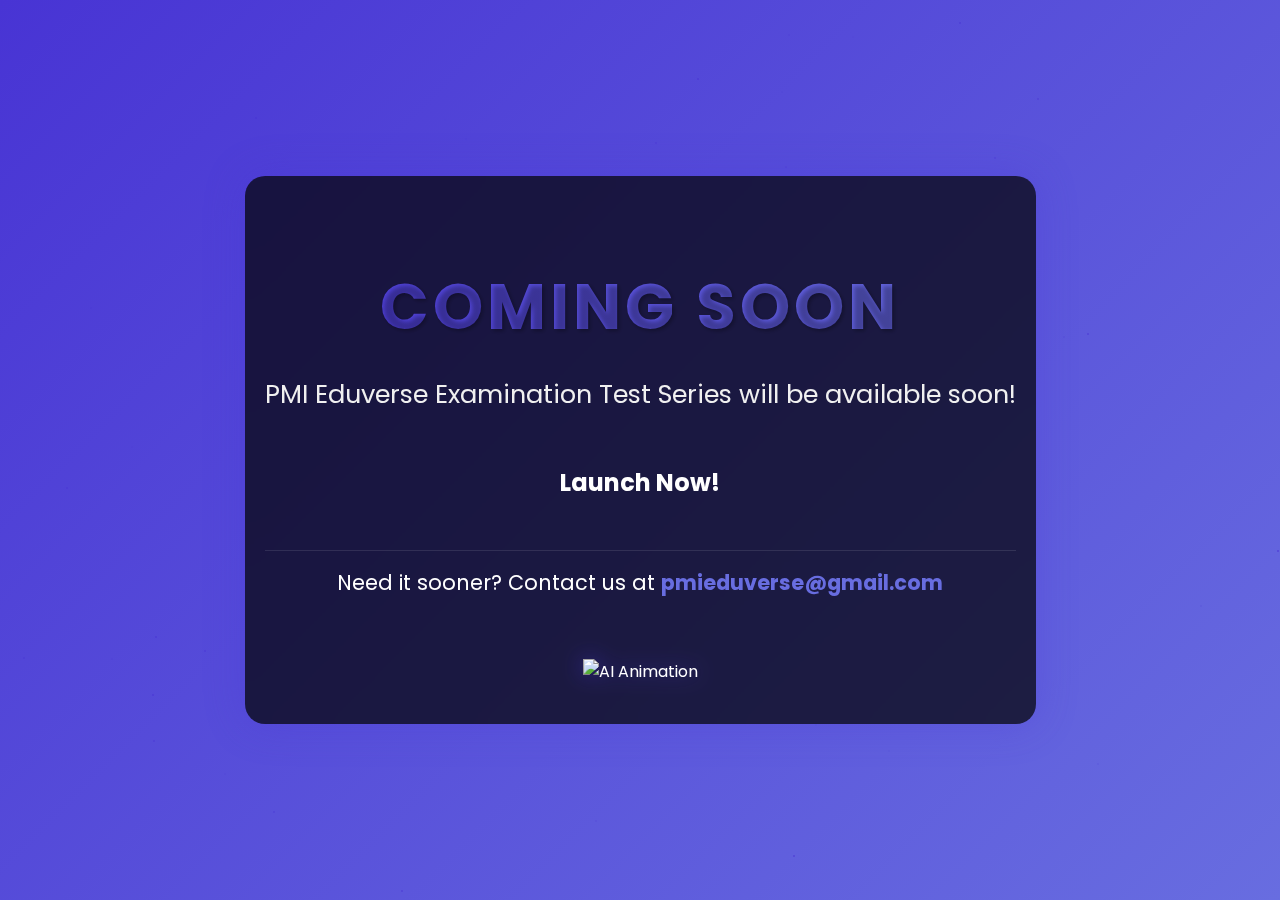
==== comingsoon.html @ 4d3b2cb5 "Create comingsoon.html" ====
<!DOCTYPE html>
<html lang="en">
<head>
    <meta charset="UTF-8">
    <meta name="viewport" content="width=device-width, initial-scale=1.0">
    <title>PMI Eduverse Examination - Coming Soon</title>
    <link href="https://fonts.googleapis.com/css2?family=Poppins:wght@300;400;600;700&display=swap" rel="stylesheet">
    <style>
        body {
            font-family: 'Poppins', sans-serif;
            margin: 0;
            padding: 0;
            display: flex;
            justify-content: center;
            align-items: center;
            min-height: 100vh;
            color: #fff;
            overflow: hidden;
            background: linear-gradient(135deg, #4834d4 0%, #686de0 100%);
            position: relative;
        }

        body::before {
            content: '';
            position: absolute;
            width: 100%;
            height: 100%;
            background: url('https://pixabay.com/get/g0430148cee8aeb64861cf37de492c9577e74dee62645a0dc1c761287dc72668c72a97647c5b2f9422e7b29ab4633d318.jpg') no-repeat center center fixed;
            background-size: cover;
            filter: brightness(0.3);
            z-index: -1;
        }

        .container {
            text-align: center;
            background: rgba(0, 0, 0, 0.7);
            padding: 40px 20px;
            border-radius: 20px;
            box-shadow: 0 0 40px rgba(72, 52, 212, 0.3);
            backdrop-filter: blur(10px);
            transform: translateY(0);
            transition: transform 0.3s ease;
            max-width: 95%;
            margin: 15px;
        }

        .container:hover {
            transform: translateY(-5px);
        }

        h1 {
            font-size: clamp(2em, 5vw, 4em);
            font-weight: 700;
            background: linear-gradient(45deg, #4834d4, #686de0);
            -webkit-background-clip: text;
            -webkit-text-fill-color: transparent;
            text-transform: uppercase;
            letter-spacing: 4px;
            margin-bottom: 20px;
            text-shadow: 2px 2px 4px rgba(0,0,0,0.3);
        }

        p {
            font-size: clamp(1em, 3vw, 1.6em);
            margin: 15px 0;
            line-height: 1.6;
            color: #f0f0f0;
        }

        .countdown {
            display: flex;
            justify-content: center;
            flex-wrap: wrap;
            gap: 15px;
            margin: 30px 0;
        }

        .countdown-item {
            background: rgba(72, 52, 212, 0.2);
            padding: clamp(10px, 3vw, 20px);
            border-radius: 15px;
            min-width: clamp(70px, 15vw, 100px);
        }

        .countdown-number {
            font-size: clamp(1.5em, 4vw, 2.5em);
            font-weight: bold;
            color: #686de0;
            margin-bottom: 5px;
        }

        .countdown-label {
            font-size: clamp(0.7em, 2vw, 0.9em);
            color: #cccccc;
            text-transform: uppercase;
        }

        .contact {
            font-size: clamp(1em, 2.5vw, 1.3em);
            margin-top: 20px;
            color: #fff;
            padding: 15px;
            border-top: 1px solid rgba(255,255,255,0.1);
        }

        .contact a {
            color: #686de0;
            text-decoration: none;
            font-weight: bold;
            position: relative;
            padding-bottom: 2px;
            transition: color 0.3s ease;
        }

        .contact a::after {
            content: '';
            position: absolute;
            width: 0;
            height: 2px;
            bottom: 0;
            left: 0;
            background-color: #686de0;
            transition: width 0.3s ease;
        }

        .contact a:hover::after {
            width: 100%;
        }

        .ai-animation {
            width: clamp(60px, 15vw, 120px);
            height: clamp(60px, 15vw, 120px);
            margin-top: 30px;
            animation: float 3s ease-in-out infinite;
            filter: drop-shadow(0 0 10px rgba(72,52,212,0.5));
        }

        @keyframes float {
            0%, 100% { transform: translateY(0) rotate(0deg); }
            50% { transform: translateY(-15px) rotate(180deg); }
        }

        .particles {
            position: fixed;
            top: 0;
            left: 0;
            width: 100%;
            height: 100%;
            pointer-events: none;
            z-index: -1;
        }

        @media (max-width: 480px) {
            .container {
                padding: 20px 15px;
            }

            .countdown {
                gap: 10px;
            }

            .countdown-item {
                min-width: 60px;
                padding: 10px;
            }
        }
    </style>
</head>
<body>
    <div class="particles"></div>
    <div class="container">
        <h1>Coming Soon</h1>
        <p>PMI Eduverse Examination Test Series will be available soon!</p>
        <div class="countdown" id="countdown">
            <div class="countdown-item">
                <div class="countdown-number" id="days">00</div>
                <div class="countdown-label">Days</div>
            </div>
            <div class="countdown-item">
                <div class="countdown-number" id="hours">00</div>
                <div class="countdown-label">Hours</div>
            </div>
            <div class="countdown-item">
                <div class="countdown-number" id="minutes">00</div>
                <div class="countdown-label">Minutes</div>
            </div>
            <div class="countdown-item">
                <div class="countdown-number" id="seconds">00</div>
                <div class="countdown-label">Seconds</div>
            </div>
        </div>
        <p class="contact">Need it sooner? Contact us at <a href="mailto:pmieduverse@gmail.com">pmieduverse@gmail.com</a></p>
        <img src="https://i.ibb.co/tmCRtbt/pngwing-com.png" alt="AI Animation" class="ai-animation">
    </div>

    <script>
        function createParticles() {
            const particles = document.querySelector('.particles');
            for(let i = 0; i < 50; i++) {
                const particle = document.createElement('div');
                particle.style.cssText = `
                    position: absolute;
                    width: 2px;
                    height: 2px;
                    background: rgba(72, 52, 212, ${Math.random() * 0.5});
                    left: ${Math.random() * 100}%;
                    top: ${Math.random() * 100}%;
                    animation: particle ${5 + Math.random() * 5}s linear infinite;
                `;
                particles.appendChild(particle);
            }
        }

        const daysEl = document.getElementById('days');
        const hoursEl = document.getElementById('hours');
        const minutesEl = document.getElementById('minutes');
        const secondsEl = document.getElementById('seconds');
        const endDate = new Date('2025-03-31T00:00:00');

        function updateCountdown() {
            const now = new Date();
            const timeLeft = endDate - now;

            if (timeLeft <= 0) {
                document.querySelector('.countdown').innerHTML = "<h2>Launch Now!</h2>";
                return;
            }

            const days = Math.floor(timeLeft / (1000 * 60 * 60 * 24));
            const hours = Math.floor((timeLeft % (1000 * 60 * 60 * 24)) / (1000 * 60 * 60));
            const minutes = Math.floor((timeLeft % (1000 * 60 * 60)) / (1000 * 60));
            const seconds = Math.floor((timeLeft % (1000 * 60)) / 1000);

            daysEl.innerHTML = days.toString().padStart(2, '0');
            hoursEl.innerHTML = hours.toString().padStart(2, '0');
            minutesEl.innerHTML = minutes.toString().padStart(2, '0');
            secondsEl.innerHTML = seconds.toString().padStart(2, '0');
        }

        createParticles();
        setInterval(updateCountdown, 1000);
        updateCountdown();

        document.addEventListener('contextmenu', event => event.preventDefault());
        document.addEventListener('keydown', function(event) {
            if (event.ctrlKey && (event.key === 'u' || event.key === 'U' || 
                (event.shiftKey && (event.key === 'I' || event.key === 'i')) || 
                event.key === 'c' || event.key === 'C')) {
                event.preventDefault();
            }
        });
        document.addEventListener('selectstart', event => event.preventDefault());

        setInterval(function() {
            if (window.outerHeight - window.innerHeight > 200 || window.outerWidth - window.innerWidth > 200) {
                document.body.innerHTML = '';
            }
        }, 1000);
    </script>
</body>
</html>
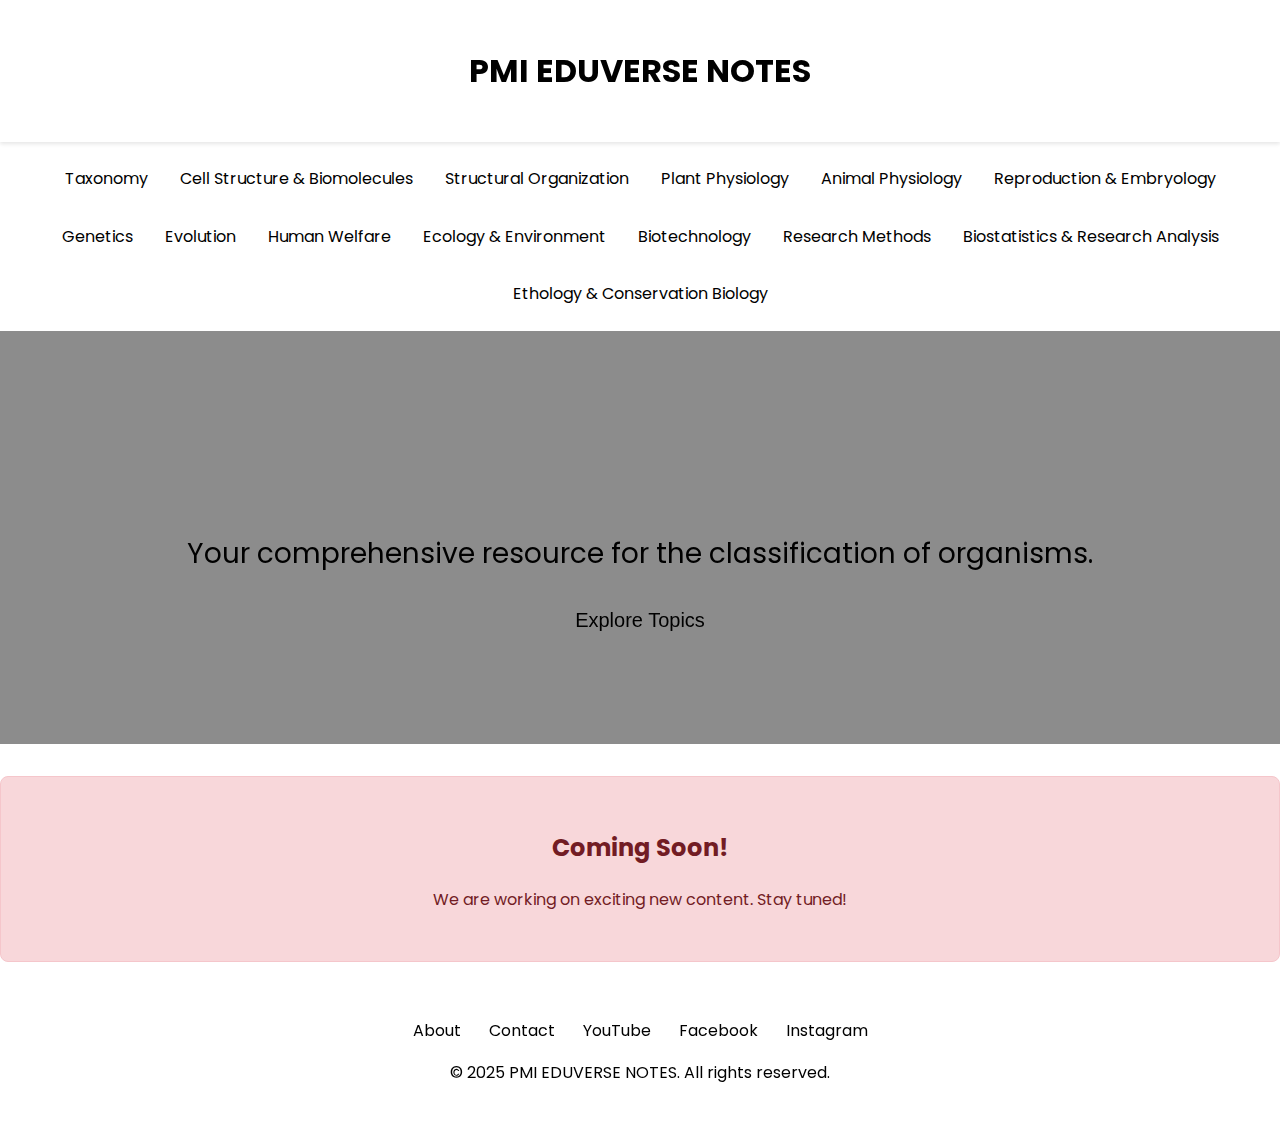
==== commit 42a02804: "Update comingsoon.html" ====
--- a/comingsoon.html
+++ b/comingsoon.html
@@ -3,259 +3,63 @@
 <head>
     <meta charset="UTF-8">
     <meta name="viewport" content="width=device-width, initial-scale=1.0">
-    <title>PMI Eduverse Examination - Coming Soon</title>
-    <link href="https://fonts.googleapis.com/css2?family=Poppins:wght@300;400;600;700&display=swap" rel="stylesheet">
+    <meta name="description" content="Explore comprehensive notes on Taxonomy and related biology topics by PMI Eduverse. Access detailed resources, videos, and discussions for better understanding.">
+    <meta name="keywords" content="Taxonomy, Biology, PMI Eduverse, Education, Notes, Biology Resources, Taxonomy Videos, Biology Discussions, Classification of Organisms">
+    <meta name="author" content="PMI Eduverse">
+    <title>Taxonomy - PMI EDUVERSE NOTES</title>
+    <link rel="stylesheet" href="https://fonts.googleapis.com/css2?family=Poppins:wght@400;600&display=swap">
+    <link rel="stylesheet" href="style.css">
     <style>
-        body {
-            font-family: 'Poppins', sans-serif;
-            margin: 0;
-            padding: 0;
-            display: flex;
-            justify-content: center;
-            align-items: center;
-            min-height: 100vh;
-            color: #fff;
-            overflow: hidden;
-            background: linear-gradient(135deg, #4834d4 0%, #686de0 100%);
-            position: relative;
-        }
-
-        body::before {
-            content: '';
-            position: absolute;
-            width: 100%;
-            height: 100%;
-            background: url('https://pixabay.com/get/g0430148cee8aeb64861cf37de492c9577e74dee62645a0dc1c761287dc72668c72a97647c5b2f9422e7b29ab4633d318.jpg') no-repeat center center fixed;
-            background-size: cover;
-            filter: brightness(0.3);
-            z-index: -1;
-        }
-
-        .container {
+        .coming-soon {
+            background-color: #f8d7da;
+            color: #721c24;
+            padding: 2rem;
             text-align: center;
-            background: rgba(0, 0, 0, 0.7);
-            padding: 40px 20px;
-            border-radius: 20px;
-            box-shadow: 0 0 40px rgba(72, 52, 212, 0.3);
-            backdrop-filter: blur(10px);
-            transform: translateY(0);
-            transition: transform 0.3s ease;
-            max-width: 95%;
-            margin: 15px;
-        }
-
-        .container:hover {
-            transform: translateY(-5px);
-        }
-
-        h1 {
-            font-size: clamp(2em, 5vw, 4em);
-            font-weight: 700;
-            background: linear-gradient(45deg, #4834d4, #686de0);
-            -webkit-background-clip: text;
-            -webkit-text-fill-color: transparent;
-            text-transform: uppercase;
-            letter-spacing: 4px;
-            margin-bottom: 20px;
-            text-shadow: 2px 2px 4px rgba(0,0,0,0.3);
-        }
-
-        p {
-            font-size: clamp(1em, 3vw, 1.6em);
-            margin: 15px 0;
-            line-height: 1.6;
-            color: #f0f0f0;
-        }
-
-        .countdown {
-            display: flex;
-            justify-content: center;
-            flex-wrap: wrap;
-            gap: 15px;
-            margin: 30px 0;
-        }
-
-        .countdown-item {
-            background: rgba(72, 52, 212, 0.2);
-            padding: clamp(10px, 3vw, 20px);
-            border-radius: 15px;
-            min-width: clamp(70px, 15vw, 100px);
-        }
-
-        .countdown-number {
-            font-size: clamp(1.5em, 4vw, 2.5em);
-            font-weight: bold;
-            color: #686de0;
-            margin-bottom: 5px;
-        }
-
-        .countdown-label {
-            font-size: clamp(0.7em, 2vw, 0.9em);
-            color: #cccccc;
-            text-transform: uppercase;
-        }
-
-        .contact {
-            font-size: clamp(1em, 2.5vw, 1.3em);
-            margin-top: 20px;
-            color: #fff;
-            padding: 15px;
-            border-top: 1px solid rgba(255,255,255,0.1);
-        }
-
-        .contact a {
-            color: #686de0;
-            text-decoration: none;
-            font-weight: bold;
-            position: relative;
-            padding-bottom: 2px;
-            transition: color 0.3s ease;
-        }
-
-        .contact a::after {
-            content: '';
-            position: absolute;
-            width: 0;
-            height: 2px;
-            bottom: 0;
-            left: 0;
-            background-color: #686de0;
-            transition: width 0.3s ease;
-        }
-
-        .contact a:hover::after {
-            width: 100%;
-        }
-
-        .ai-animation {
-            width: clamp(60px, 15vw, 120px);
-            height: clamp(60px, 15vw, 120px);
-            margin-top: 30px;
-            animation: float 3s ease-in-out infinite;
-            filter: drop-shadow(0 0 10px rgba(72,52,212,0.5));
-        }
-
-        @keyframes float {
-            0%, 100% { transform: translateY(0) rotate(0deg); }
-            50% { transform: translateY(-15px) rotate(180deg); }
-        }
-
-        .particles {
-            position: fixed;
-            top: 0;
-            left: 0;
-            width: 100%;
-            height: 100%;
-            pointer-events: none;
-            z-index: -1;
-        }
-
-        @media (max-width: 480px) {
-            .container {
-                padding: 20px 15px;
-            }
-
-            .countdown {
-                gap: 10px;
-            }
-
-            .countdown-item {
-                min-width: 60px;
-                padding: 10px;
-            }
+            border: 1px solid #f5c6cb;
+            border-radius: 8px;
+            margin: 2rem 0;
         }
     </style>
 </head>
 <body>
-    <div class="particles"></div>
-    <div class="container">
-        <h1>Coming Soon</h1>
-        <p>PMI Eduverse Examination Test Series will be available soon!</p>
-        <div class="countdown" id="countdown">
-            <div class="countdown-item">
-                <div class="countdown-number" id="days">00</div>
-                <div class="countdown-label">Days</div>
-            </div>
-            <div class="countdown-item">
-                <div class="countdown-number" id="hours">00</div>
-                <div class="countdown-label">Hours</div>
-            </div>
-            <div class="countdown-item">
-                <div class="countdown-number" id="minutes">00</div>
-                <div class="countdown-label">Minutes</div>
-            </div>
-            <div class="countdown-item">
-                <div class="countdown-number" id="seconds">00</div>
-                <div class="countdown-label">Seconds</div>
-            </div>
+    <header>
+        <h1>PMI EDUVERSE NOTES</h1>
+    </header>
+    <nav aria-label="Main navigation">
+        <a href="taxonomy.html">Taxonomy</a>
+        <a href="comingsoon.html">Cell Structure & Biomolecules</a>
+        <a href="comingsoon.html">Structural Organization</a>
+        <a href="comingsoon.html">Plant Physiology</a>
+        <a href="comingsoon.html">Animal Physiology</a>
+        <a href="comingsoon.html">Reproduction & Embryology</a>
+        <a href="comingsoon.html">Genetics</a>
+        <a href="comingsoon.html">Evolution</a>
+        <a href="comingsoon.html">Human Welfare</a>
+        <a href="comingsoon.html">Ecology & Environment</a>
+        <a href="comingsoon.html">Biotechnology</a>
+        <a href="comingsoon.html">Research Methods</a>
+        <a href="comingsoon.html">Biostatistics & Research Analysis</a>
+        <a href="comingsoon.html">Ethology & Conservation Biology</a>
+    </nav>
+    <section class="hero" aria-label="Hero section">
+        <h1>Welcome to PMI EDUVERSE</h1>
+        <p>Your comprehensive resource for the classification of organisms.</p>
+        <button onclick="window.location.href='#topics'">Explore Topics</button>
+    </section>
+    <section class="coming-soon" aria-label="Coming Soon section">
+        <h2>Coming Soon!</h2>
+        <p>We are working on exciting new content. Stay tuned!</p>
+    </section>
+    <footer aria-label="Footer">
+        <div class="footer-links">
+            <a href="#about">About</a>
+            <a href="#contact">Contact</a>
+            <a href="https://www.youtube.com/yourchannel" target="_blank" aria-label="Visit our YouTube channel">YouTube</a>
+            <a href="https://www.facebook.com/yourpage" target="_blank" aria-label="Visit our Facebook page">Facebook</a>
+            <a href="https://www.instagram.com/yourprofile" target="_blank" aria-label="Visit our Instagram profile">Instagram</a>
         </div>
-        <p class="contact">Need it sooner? Contact us at <a href="mailto:pmieduverse@gmail.com">pmieduverse@gmail.com</a></p>
-        <img src="https://i.ibb.co/tmCRtbt/pngwing-com.png" alt="AI Animation" class="ai-animation">
-    </div>
-
-    <script>
-        function createParticles() {
-            const particles = document.querySelector('.particles');
-            for(let i = 0; i < 50; i++) {
-                const particle = document.createElement('div');
-                particle.style.cssText = `
-                    position: absolute;
-                    width: 2px;
-                    height: 2px;
-                    background: rgba(72, 52, 212, ${Math.random() * 0.5});
-                    left: ${Math.random() * 100}%;
-                    top: ${Math.random() * 100}%;
-                    animation: particle ${5 + Math.random() * 5}s linear infinite;
-                `;
-                particles.appendChild(particle);
-            }
-        }
-
-        const daysEl = document.getElementById('days');
-        const hoursEl = document.getElementById('hours');
-        const minutesEl = document.getElementById('minutes');
-        const secondsEl = document.getElementById('seconds');
-        const endDate = new Date('2025-03-31T00:00:00');
-
-        function updateCountdown() {
-            const now = new Date();
-            const timeLeft = endDate - now;
-
-            if (timeLeft <= 0) {
-                document.querySelector('.countdown').innerHTML = "<h2>Launch Now!</h2>";
-                return;
-            }
-
-            const days = Math.floor(timeLeft / (1000 * 60 * 60 * 24));
-            const hours = Math.floor((timeLeft % (1000 * 60 * 60 * 24)) / (1000 * 60 * 60));
-            const minutes = Math.floor((timeLeft % (1000 * 60 * 60)) / (1000 * 60));
-            const seconds = Math.floor((timeLeft % (1000 * 60)) / 1000);
-
-            daysEl.innerHTML = days.toString().padStart(2, '0');
-            hoursEl.innerHTML = hours.toString().padStart(2, '0');
-            minutesEl.innerHTML = minutes.toString().padStart(2, '0');
-            secondsEl.innerHTML = seconds.toString().padStart(2, '0');
-        }
-
-        createParticles();
-        setInterval(updateCountdown, 1000);
-        updateCountdown();
-
-        document.addEventListener('contextmenu', event => event.preventDefault());
-        document.addEventListener('keydown', function(event) {
-            if (event.ctrlKey && (event.key === 'u' || event.key === 'U' || 
-                (event.shiftKey && (event.key === 'I' || event.key === 'i')) || 
-                event.key === 'c' || event.key === 'C')) {
-                event.preventDefault();
-            }
-        });
-        document.addEventListener('selectstart', event => event.preventDefault());
-
-        setInterval(function() {
-            if (window.outerHeight - window.innerHeight > 200 || window.outerWidth - window.innerWidth > 200) {
-                document.body.innerHTML = '';
-            }
-        }, 1000);
-    </script>
+        <p>© 2025 PMI EDUVERSE NOTES. All rights reserved.</p>
+    </footer>
+    <script src="script.js"></script>
 </body>
 </html>
--- a/style.css
+++ b/style.css
@@ -0,0 +1,329 @@
+<style>
+        :root {
+            --primary-color: #1F2937;
+            --secondary-color: #F39C12;
+            --background-color: #F3F4F6;
+            --text-color: #FFFFFF;
+            --dark-mode-bg: #111827;
+            --dark-mode-text: #E5E7EB;
+            --theme-blue-bg: #0D6EFD;
+            --theme-blue-text: #FFFFFF;
+            --theme-green-bg: #198754;
+            --theme-green-text: #FFFFFF;
+            --transition-speed: 0.3s;
+        }
+
+        * {
+            box-sizing: border-box;
+        }
+
+        body {
+            font-family: 'Poppins', sans-serif;
+            margin: 0;
+            padding: 0;
+            background-color: var(--background-color);
+            color: var(--primary-color);
+            transition: background-color var(--transition-speed), color var(--transition-speed);
+            line-height: 1.6;
+        }
+
+        header {
+            background-color: var(--primary-color);
+            color: var(--text-color);
+            padding: 1.5rem 0;
+            text-align: center;
+            position: sticky;
+            top: 0;
+            z-index: 1000;
+            box-shadow: 0 2px 4px rgba(0, 0, 0, 0.1);
+        }
+
+        nav {
+            display: flex;
+            justify-content: center;
+            background-color: var(--primary-color);
+            padding: 0.5rem 0;
+            flex-wrap: wrap;
+        }
+
+        nav a {
+            color: var(--text-color);
+            padding: 1rem;
+            text-decoration: none;
+            transition: background-color var(--transition-speed);
+        }
+
+        nav a:hover, nav a:focus {
+            background-color: #374151;
+            outline: none;
+        }
+
+        .hero {
+            background-image: linear-gradient(rgba(0, 0, 0, 0.5), rgba(0, 0, 0, 0.5)), url('hero-image.webp');
+            background-size: cover;
+            background-position: center;
+            color: var(--text-color);
+            padding: 6rem 1rem;
+            text-align: center;
+            position: relative;
+            overflow: hidden;
+        }
+
+        .hero::before {
+            content: '';
+            position: absolute;
+            top: 0;
+            left: 0;
+            width: 100%;
+            height: 100%;
+            background: rgba(255, 255, 255, 0.1);
+            backdrop-filter: blur(5px);
+            z-index: 1;
+        }
+
+        .hero h1 {
+            font-size: 3.5rem;
+            background: linear-gradient(90deg, var(--secondary-color), #FFD700);
+            -webkit-background-clip: text;
+            -webkit-text-fill-color: transparent;
+            position: relative;
+            z-index: 2;
+            margin: 0;
+        }
+
+        .hero p {
+            font-size: 1.75rem;
+            position: relative;
+            z-index: 2;
+            margin: 1rem 0;
+        }
+
+        .hero button {
+            background-color: var(--secondary-color);
+            border: none;
+            color: var(--text-color);
+            padding: 1rem 2rem;
+            font-size: 1.25rem;
+            cursor: pointer;
+            transition: background-color var(--transition-speed), transform var(--transition-speed);
+            border-radius: 8px;
+            position: relative;
+            z-index: 2;
+        }
+
+        .hero button:hover, .hero button:focus {
+            background-color: #FFD700;
+            transform: translateY(-5px);
+            outline: none;
+        }
+
+        .search-container {
+            max-width: 1200px;
+            margin: 2rem auto;
+            padding: 0 1.5rem;
+            text-align: center;
+        }
+
+        .search-container input {
+            width: 100%;
+            max-width: 500px;
+            padding: 0.75rem;
+            font-size: 1rem;
+            border: 2px solid var(--primary-color);
+            border-radius: 8px;
+            transition: border-color var(--transition-speed);
+        }
+
+        .search-container input:focus {
+            border-color: var(--secondary-color);
+            outline: none;
+        }
+
+        .topics {
+            display: grid;
+            grid-template-columns: repeat(auto-fit, minmax(300px, 1fr));
+            gap: 2rem;
+            padding: 3rem 1.5rem;
+            max-width: 1200px;
+            margin: 0 auto;
+        }
+
+        .topic {
+            background-color: var(--text-color);
+            border-radius: 12px;
+            box-shadow: 0 4px 6px rgba(0, 0, 0, 0.1);
+            overflow: hidden;
+            transition: transform var(--transition-speed), box-shadow var(--transition-speed);
+            position: relative;
+            z-index: 1;
+            display: flex;
+            flex-direction: column;
+        }
+
+        .topic:hover, .topic:focus-within {
+            transform: translateY(-10px);
+            box-shadow: 0 8px 12px rgba(0, 0, 0, 0.2);
+        }
+
+        .topic img {
+            width: 100%;
+            height: auto;
+            aspect-ratio: 16 / 9;
+            object-fit: cover;
+            border-top-left-radius: 12px;
+            border-top-right-radius: 12px;
+        }
+
+        .topic-content {
+            padding: 1.5rem;
+            flex-grow: 1;
+            display: flex;
+            flex-direction: column;
+            justify-content: space-between;
+        }
+
+        .topic h2 {
+            font-size: 1.5rem;
+            margin: 0 0 0.5rem;
+            color: var(--primary-color);
+        }
+
+        .topic-links {
+            display: flex;
+            flex-wrap: wrap;
+            gap: 0.5rem;
+            justify-content: center;
+        }
+
+        .topic a {
+            color: var(--secondary-color);
+            text-decoration: none;
+            font-weight: bold;
+            transition: color var(--transition-speed);
+            padding: 0.25rem 0.5rem;
+        }
+
+        .topic a:hover, .topic a:focus {
+            color: #FFD700;
+            outline: none;
+        }
+
+        footer {
+            background-color: var(--primary-color);
+            color: var(--text-color);
+            text-align: center;
+            padding: 1.5rem 0;
+            position: relative;
+            z-index: 1000;
+        }
+
+        .footer-links a {
+            color: var(--text-color);
+            margin: 0 0.75rem;
+            text-decoration: none;
+            transition: color var(--transition-speed);
+        }
+
+        .footer-links a:hover, .footer-links a:focus {
+            color: var(--secondary-color);
+            outline: none;
+        }
+
+        @media (max-width: 768px) {
+            nav {
+                flex-direction: column;
+                padding: 0;
+            }
+
+            nav a {
+                padding: 0.75rem;
+            }
+
+            .hero h1 {
+                font-size: 2.5rem;
+            }
+
+            .hero p {
+                font-size: 1.25rem;
+            }
+
+            .hero button {
+                padding: 0.75rem 1.5rem;
+                font-size: 1rem;
+            }
+
+            .topics {
+                grid-template-columns: 1fr;
+            }
+        }
+
+        /* Dark Mode */
+        body.dark-mode {
+            background-color: var(--dark-mode-bg);
+            color: var(--dark-mode-text);
+        }
+
+        body.dark-mode header,
+        body.dark-mode nav,
+        body.dark-mode footer {
+            background-color: var(--dark-mode-bg);
+        }
+
+        body.dark-mode .topic {
+            background-color: #1F2937;
+        }
+
+        body.dark-mode .topic h2 {
+            color: var(--dark-mode-text);
+        }
+
+        body.dark-mode .search-container input {
+            background-color: #374151;
+            color: var(--dark-mode-text);
+            border-color: var(--dark-mode-text);
+        }
+
+        /* Blue Theme */
+        body.blue-theme {
+            --primary-color: var(--theme-blue-bg);
+            --text-color: var(--theme-blue-text);
+        }
+
+        /* Green Theme */
+        body.green-theme {
+            --primary-color: var(--theme-green-bg);
+            --text-color: var(--theme-green-text);
+        }
+
+        /* Animations */
+        @keyframes fadeIn {
+            from { opacity: 0; }
+            to { opacity: 1; }
+        }
+
+        @keyframes slideIn {
+            from { transform: translateX(-100%); }
+            to { transform: translateX(0); }
+        }
+
+        @keyframes scaleUp {
+            from { transform: scale(0.5); }
+            to { transform: scale(1); }
+        }
+
+        .theme-button {
+            animation: fadeIn 0.5s ease-in-out;
+        }
+
+        .theme-button.dark {
+            animation: slideIn 0.5s ease-in-out;
+        }
+
+        .theme-button.blue {
+            animation: scaleUp 0.5s ease-in-out;
+        }
+
+        .theme-button.green {
+            animation: fadeIn 0.5s ease-in-out;
+        }
+    </style>
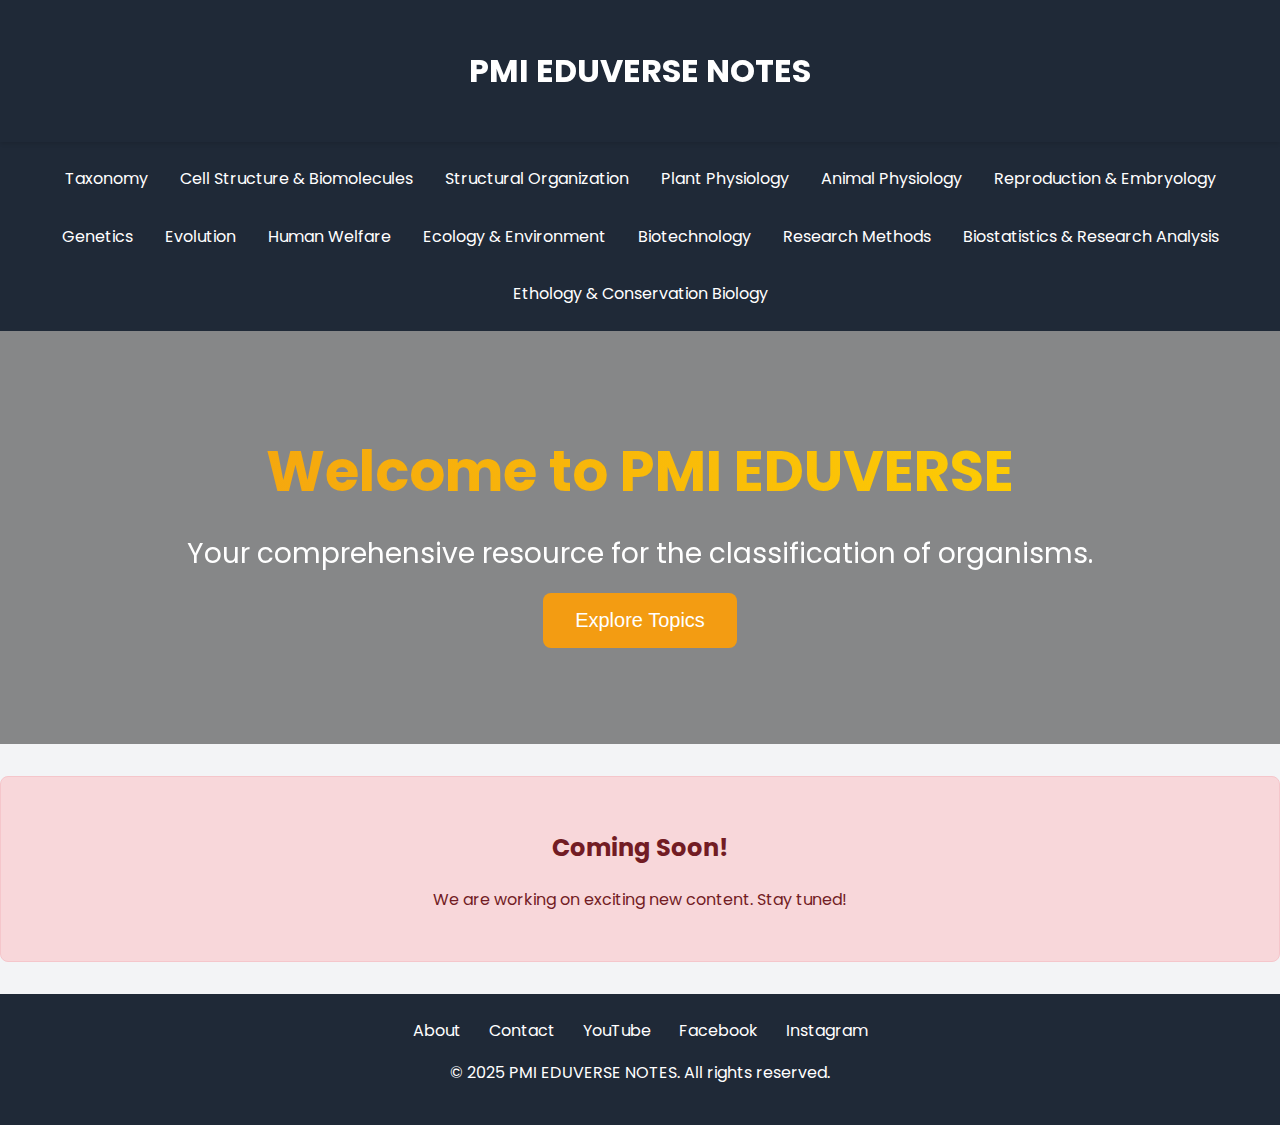
==== commit 7c41f65f: "Update comingsoon.html" ====
--- a/comingsoon.html
+++ b/comingsoon.html
@@ -10,6 +10,333 @@
     <link rel="stylesheet" href="https://fonts.googleapis.com/css2?family=Poppins:wght@400;600&display=swap">
     <link rel="stylesheet" href="style.css">
     <style>
+        :root {
+            --primary-color: #1F2937;
+            --secondary-color: #F39C12;
+            --background-color: #F3F4F6;
+            --text-color: #FFFFFF;
+            --dark-mode-bg: #111827;
+            --dark-mode-text: #E5E7EB;
+            --theme-blue-bg: #0D6EFD;
+            --theme-blue-text: #FFFFFF;
+            --theme-green-bg: #198754;
+            --theme-green-text: #FFFFFF;
+            --transition-speed: 0.3s;
+        }
+
+        * {
+            box-sizing: border-box;
+        }
+
+        body {
+            font-family: 'Poppins', sans-serif;
+            margin: 0;
+            padding: 0;
+            background-color: var(--background-color);
+            color: var(--primary-color);
+            transition: background-color var(--transition-speed), color var(--transition-speed);
+            line-height: 1.6;
+        }
+
+        header {
+            background-color: var(--primary-color);
+            color: var(--text-color);
+            padding: 1.5rem 0;
+            text-align: center;
+            position: sticky;
+            top: 0;
+            z-index: 1000;
+            box-shadow: 0 2px 4px rgba(0, 0, 0, 0.1);
+        }
+
+        nav {
+            display: flex;
+            justify-content: center;
+            background-color: var(--primary-color);
+            padding: 0.5rem 0;
+            flex-wrap: wrap;
+        }
+
+        nav a {
+            color: var(--text-color);
+            padding: 1rem;
+            text-decoration: none;
+            transition: background-color var(--transition-speed);
+        }
+
+        nav a:hover, nav a:focus {
+            background-color: #374151;
+            outline: none;
+        }
+
+        .hero {
+            background-image: linear-gradient(rgba(0, 0, 0, 0.5), rgba(0, 0, 0, 0.5)), url('hero-image.webp');
+            background-size: cover;
+            background-position: center;
+            color: var(--text-color);
+            padding: 6rem 1rem;
+            text-align: center;
+            position: relative;
+            overflow: hidden;
+        }
+
+        .hero::before {
+            content: '';
+            position: absolute;
+            top: 0;
+            left: 0;
+            width: 100%;
+            height: 100%;
+            background: rgba(255, 255, 255, 0.1);
+            backdrop-filter: blur(5px);
+            z-index: 1;
+        }
+
+        .hero h1 {
+            font-size: 3.5rem;
+            background: linear-gradient(90deg, var(--secondary-color), #FFD700);
+            -webkit-background-clip: text;
+            -webkit-text-fill-color: transparent;
+            position: relative;
+            z-index: 2;
+            margin: 0;
+        }
+
+        .hero p {
+            font-size: 1.75rem;
+            position: relative;
+            z-index: 2;
+            margin: 1rem 0;
+        }
+
+        .hero button {
+            background-color: var(--secondary-color);
+            border: none;
+            color: var(--text-color);
+            padding: 1rem 2rem;
+            font-size: 1.25rem;
+            cursor: pointer;
+            transition: background-color var(--transition-speed), transform var(--transition-speed);
+            border-radius: 8px;
+            position: relative;
+            z-index: 2;
+        }
+
+        .hero button:hover, .hero button:focus {
+            background-color: #FFD700;
+            transform: translateY(-5px);
+            outline: none;
+        }
+
+        .search-container {
+            max-width: 1200px;
+            margin: 2rem auto;
+            padding: 0 1.5rem;
+            text-align: center;
+        }
+
+        .search-container input {
+            width: 100%;
+            max-width: 500px;
+            padding: 0.75rem;
+            font-size: 1rem;
+            border: 2px solid var(--primary-color);
+            border-radius: 8px;
+            transition: border-color var(--transition-speed);
+        }
+
+        .search-container input:focus {
+            border-color: var(--secondary-color);
+            outline: none;
+        }
+
+        .topics {
+            display: grid;
+            grid-template-columns: repeat(auto-fit, minmax(300px, 1fr));
+            gap: 2rem;
+            padding: 3rem 1.5rem;
+            max-width: 1200px;
+            margin: 0 auto;
+        }
+
+        .topic {
+            background-color: var(--text-color);
+            border-radius: 12px;
+            box-shadow: 0 4px 6px rgba(0, 0, 0, 0.1);
+            overflow: hidden;
+            transition: transform var(--transition-speed), box-shadow var(--transition-speed);
+            position: relative;
+            z-index: 1;
+            display: flex;
+            flex-direction: column;
+        }
+
+        .topic:hover, .topic:focus-within {
+            transform: translateY(-10px);
+            box-shadow: 0 8px 12px rgba(0, 0, 0, 0.2);
+        }
+
+        .topic img {
+            width: 100%;
+            height: auto;
+            aspect-ratio: 16 / 9;
+            object-fit: cover;
+            border-top-left-radius: 12px;
+            border-top-right-radius: 12px;
+        }
+
+        .topic-content {
+            padding: 1.5rem;
+            flex-grow: 1;
+            display: flex;
+            flex-direction: column;
+            justify-content: space-between;
+        }
+
+        .topic h2 {
+            font-size: 1.5rem;
+            margin: 0 0 0.5rem;
+            color: var(--primary-color);
+        }
+
+        .topic-links {
+            display: flex;
+            flex-wrap: wrap;
+            gap: 0.5rem;
+            justify-content: center;
+        }
+
+        .topic a {
+            color: var(--secondary-color);
+            text-decoration: none;
+            font-weight: bold;
+            transition: color var(--transition-speed);
+            padding: 0.25rem 0.5rem;
+        }
+
+        .topic a:hover, .topic a:focus {
+            color: #FFD700;
+            outline: none;
+        }
+
+        footer {
+            background-color: var(--primary-color);
+            color: var(--text-color);
+            text-align: center;
+            padding: 1.5rem 0;
+            position: relative;
+            z-index: 1000;
+        }
+
+        .footer-links a {
+            color: var(--text-color);
+            margin: 0 0.75rem;
+            text-decoration: none;
+            transition: color var(--transition-speed);
+        }
+
+        .footer-links a:hover, .footer-links a:focus {
+            color: var(--secondary-color);
+            outline: none;
+        }
+
+        @media (max-width: 768px) {
+            nav {
+                flex-direction: column;
+                padding: 0;
+            }
+
+            nav a {
+                padding: 0.75rem;
+            }
+
+            .hero h1 {
+                font-size: 2.5rem;
+            }
+
+            .hero p {
+                font-size: 1.25rem;
+            }
+
+            .hero button {
+                padding: 0.75rem 1.5rem;
+                font-size: 1rem;
+            }
+
+            .topics {
+                grid-template-columns: 1fr;
+            }
+        }
+
+        /* Dark Mode */
+        body.dark-mode {
+            background-color: var(--dark-mode-bg);
+            color: var(--dark-mode-text);
+        }
+
+        body.dark-mode header,
+        body.dark-mode nav,
+        body.dark-mode footer {
+            background-color: var(--dark-mode-bg);
+        }
+
+        body.dark-mode .topic {
+            background-color: #1F2937;
+        }
+
+        body.dark-mode .topic h2 {
+            color: var(--dark-mode-text);
+        }
+
+        body.dark-mode .search-container input {
+            background-color: #374151;
+            color: var(--dark-mode-text);
+            border-color: var(--dark-mode-text);
+        }
+
+        /* Blue Theme */
+        body.blue-theme {
+            --primary-color: var(--theme-blue-bg);
+            --text-color: var(--theme-blue-text);
+        }
+
+        /* Green Theme */
+        body.green-theme {
+            --primary-color: var(--theme-green-bg);
+            --text-color: var(--theme-green-text);
+        }
+
+        /* Animations */
+        @keyframes fadeIn {
+            from { opacity: 0; }
+            to { opacity: 1; }
+        }
+
+        @keyframes slideIn {
+            from { transform: translateX(-100%); }
+            to { transform: translateX(0); }
+        }
+
+        @keyframes scaleUp {
+            from { transform: scale(0.5); }
+            to { transform: scale(1); }
+        }
+
+        .theme-button {
+            animation: fadeIn 0.5s ease-in-out;
+        }
+
+        .theme-button.dark {
+            animation: slideIn 0.5s ease-in-out;
+        }
+
+        .theme-button.blue {
+            animation: scaleUp 0.5s ease-in-out;
+        }
+
+        .theme-button.green {
+            animation: fadeIn 0.5s ease-in-out;
+        }
         .coming-soon {
             background-color: #f8d7da;
             color: #721c24;
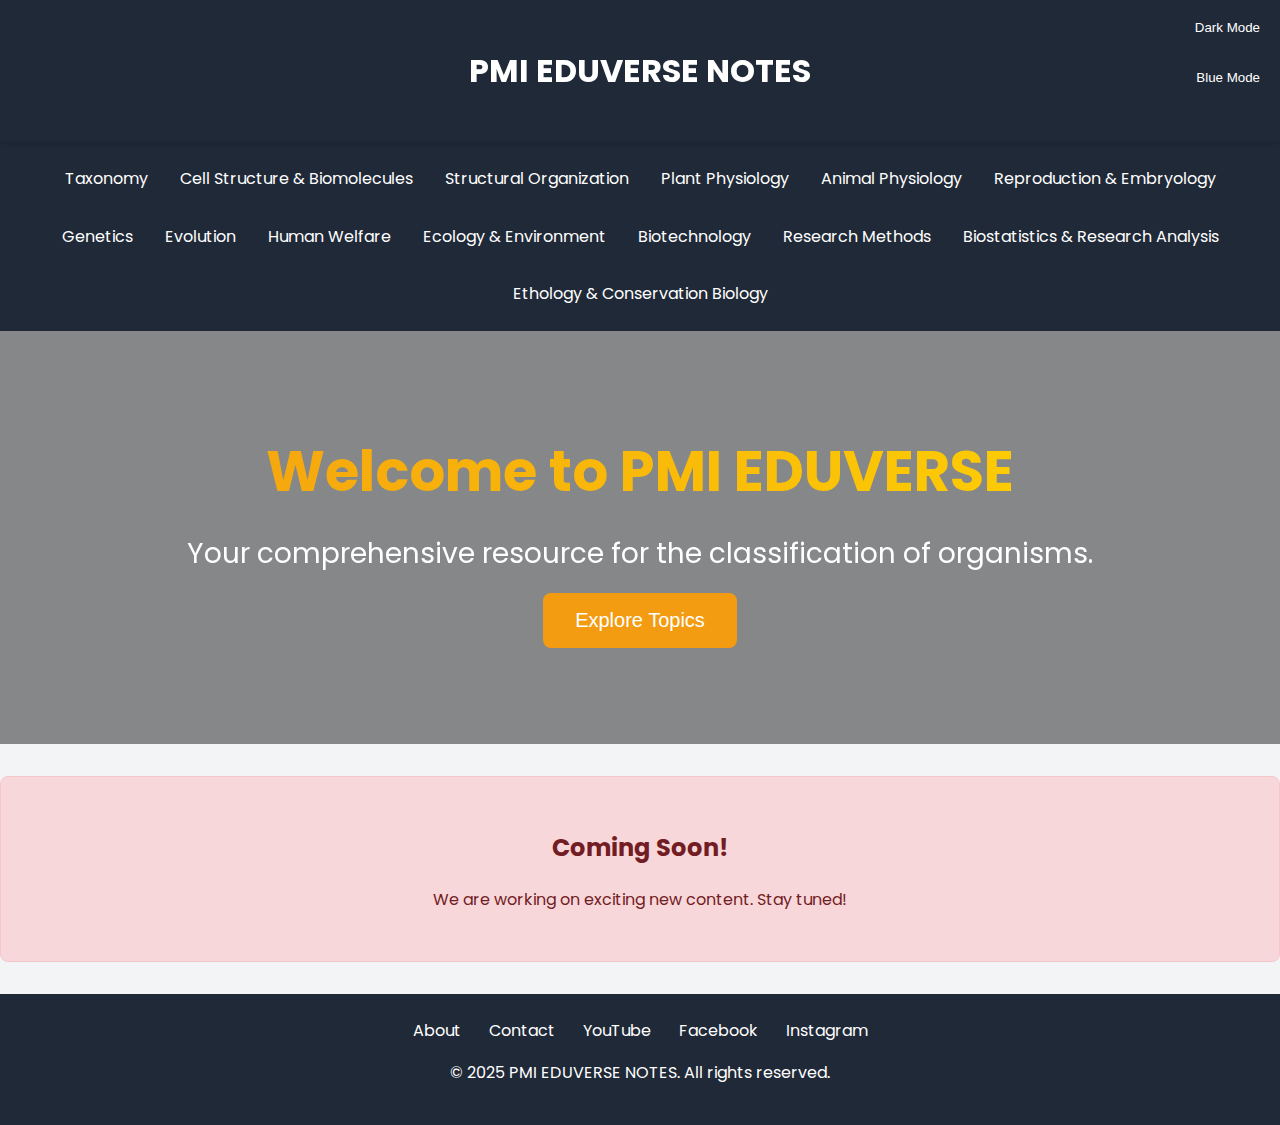
==== commit 2aa3c811: "Update comingsoon.html" ====
--- a/comingsoon.html
+++ b/comingsoon.html
@@ -387,6 +387,105 @@
         </div>
         <p>© 2025 PMI EDUVERSE NOTES. All rights reserved.</p>
     </footer>
-    <script src="script.js"></script>
+    <script>
+    // Smooth scrolling with error handling
+    try {
+        document.querySelectorAll('a[href^="#"]').forEach(anchor => {
+            anchor.addEventListener('click', function (e) {
+                e.preventDefault();
+                const target = document.querySelector(this.getAttribute('href'));
+                if (target) {
+                    target.scrollIntoView({
+                        behavior: 'smooth'
+                    });
+                }
+            });
+        });
+    } catch (error) {
+        console.error('Error setting up smooth scrolling:', error);
+    }
+
+    // Theme toggle with local storage and validation
+    const toggleTheme = (theme) => {
+        const validThemes = ['dark-mode', 'blue-theme', 'green-theme'];
+        if (validThemes.includes(theme)) {
+            document.body.classList.remove(...validThemes);
+            document.body.classList.add(theme);
+            localStorage.setItem('theme', theme);
+        } else {
+            console.warn('Invalid theme:', theme);
+        }
+    };
+
+    // Check for saved theme preference
+    try {
+        const savedTheme = localStorage.getItem('theme');
+        if (savedTheme) {
+            toggleTheme(savedTheme);
+        }
+    } catch (error) {
+        console.error('Error accessing local storage:', error);
+    }
+
+    // Create theme toggle buttons with accessibility improvements
+    const themeButtons = [
+        { label: 'Dark Mode', theme: 'dark-mode', animation: 'slideIn' },
+        { label: 'Blue Mode', theme: 'blue-theme', animation: 'scaleUp' },
+    ];
+
+    themeButtons.forEach((button, index) => {
+        const themeButton = document.createElement('button');
+        themeButton.textContent = button.label;
+        themeButton.setAttribute('aria-label', `Toggle ${button.label}`);
+        themeButton.classList.add('theme-button', button.theme);
+        themeButton.style.position = 'fixed';
+        themeButton.style.top = `${10 + index * 50}px`; // Adjust position for each button
+        themeButton.style.right = '10px';
+        themeButton.style.padding = '10px';
+        themeButton.style.backgroundColor = 'var(--primary-color)';
+        themeButton.style.color = 'var(--text-color)';
+        themeButton.style.border = 'none';
+        themeButton.style.borderRadius = '5px';
+        themeButton.style.cursor = 'pointer';
+        themeButton.style.zIndex = '2000';
+        themeButton.onclick = () => toggleTheme(button.theme);
+        document.body.appendChild(themeButton);
+    });
+
+    // Debounced search filter functionality
+    const searchInput = document.getElementById('searchInput');
+    const topics = document.querySelectorAll('.topic');
+
+    let debounceTimer;
+    searchInput.addEventListener('input', function () {
+        clearTimeout(debounceTimer);
+        debounceTimer = setTimeout(() => {
+            const filter = searchInput.value.toLowerCase();
+            topics.forEach(topic => {
+                const title = topic.getAttribute('data-title').toLowerCase();
+                topic.style.display = title.includes(filter) ? '' : 'none';
+            });
+        }, 300); // Adjust debounce delay as needed
+    });
+
+    // Lazy load images with error handling
+    try {
+        const images = document.querySelectorAll('img[loading="lazy"]');
+        if ('IntersectionObserver' in window) {
+            const imageObserver = new IntersectionObserver((entries, observer) => {
+                entries.forEach(entry => {
+                    if (entry.isIntersecting) {
+                        const img = entry.target;
+                        img.src = img.dataset.src || img.src;
+                        observer.unobserve(img);
+                    }
+                });
+            });
+            images.forEach(img => imageObserver.observe(img));
+        }
+    } catch (error) {
+        console.error('Error setting up lazy loading:', error);
+    }
+</script>
 </body>
 </html>
